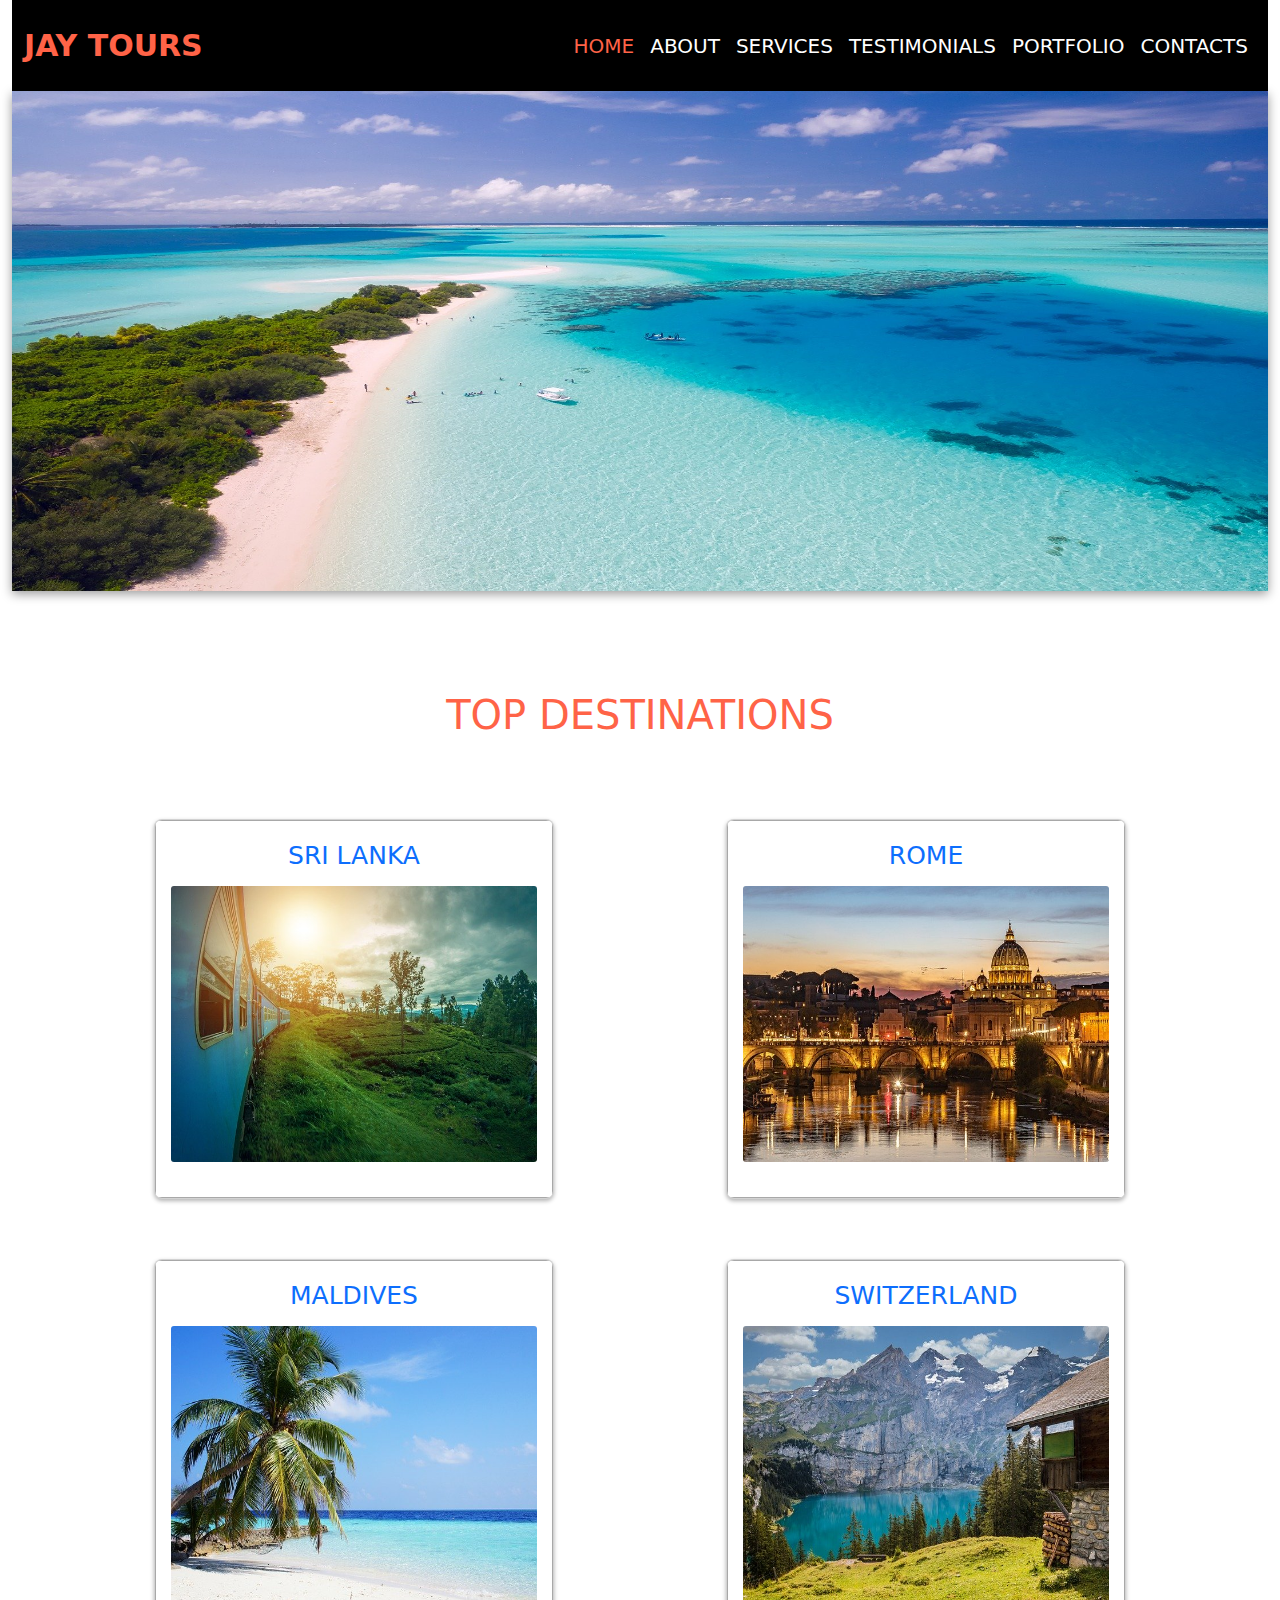
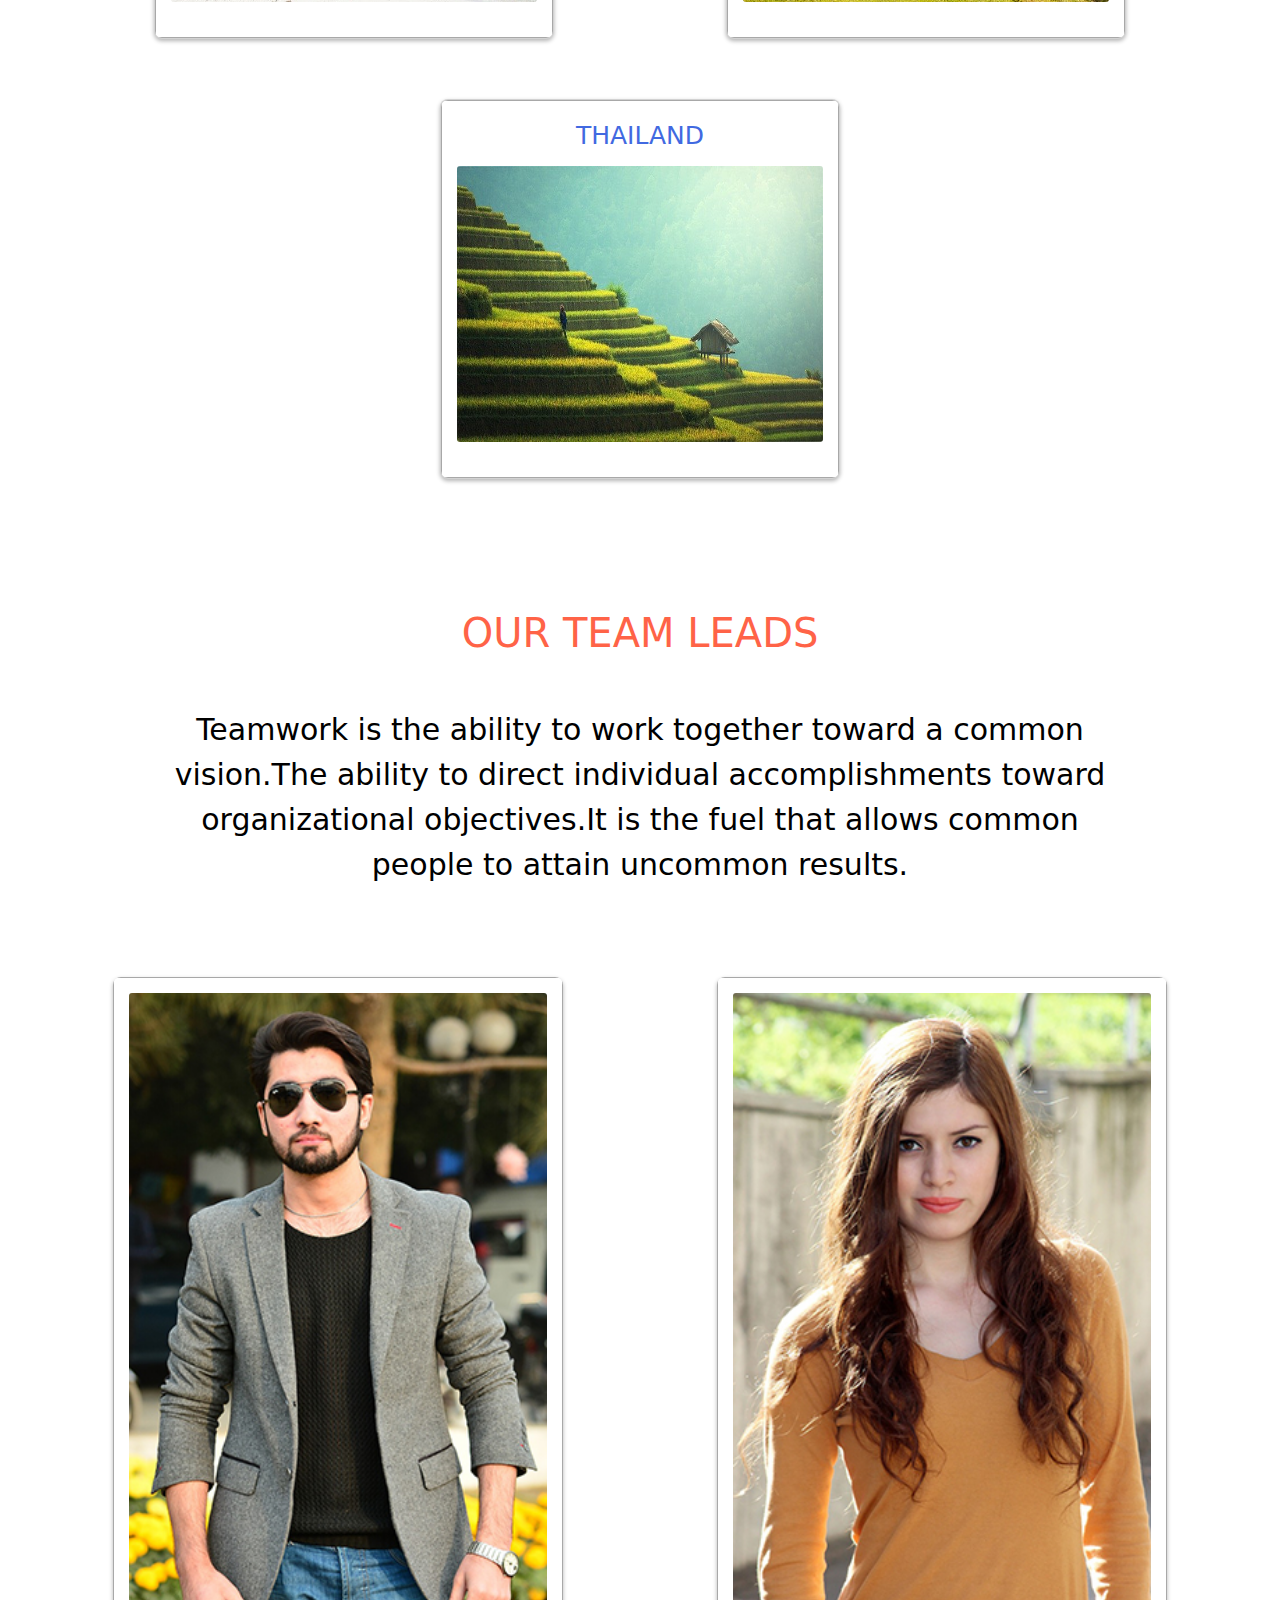
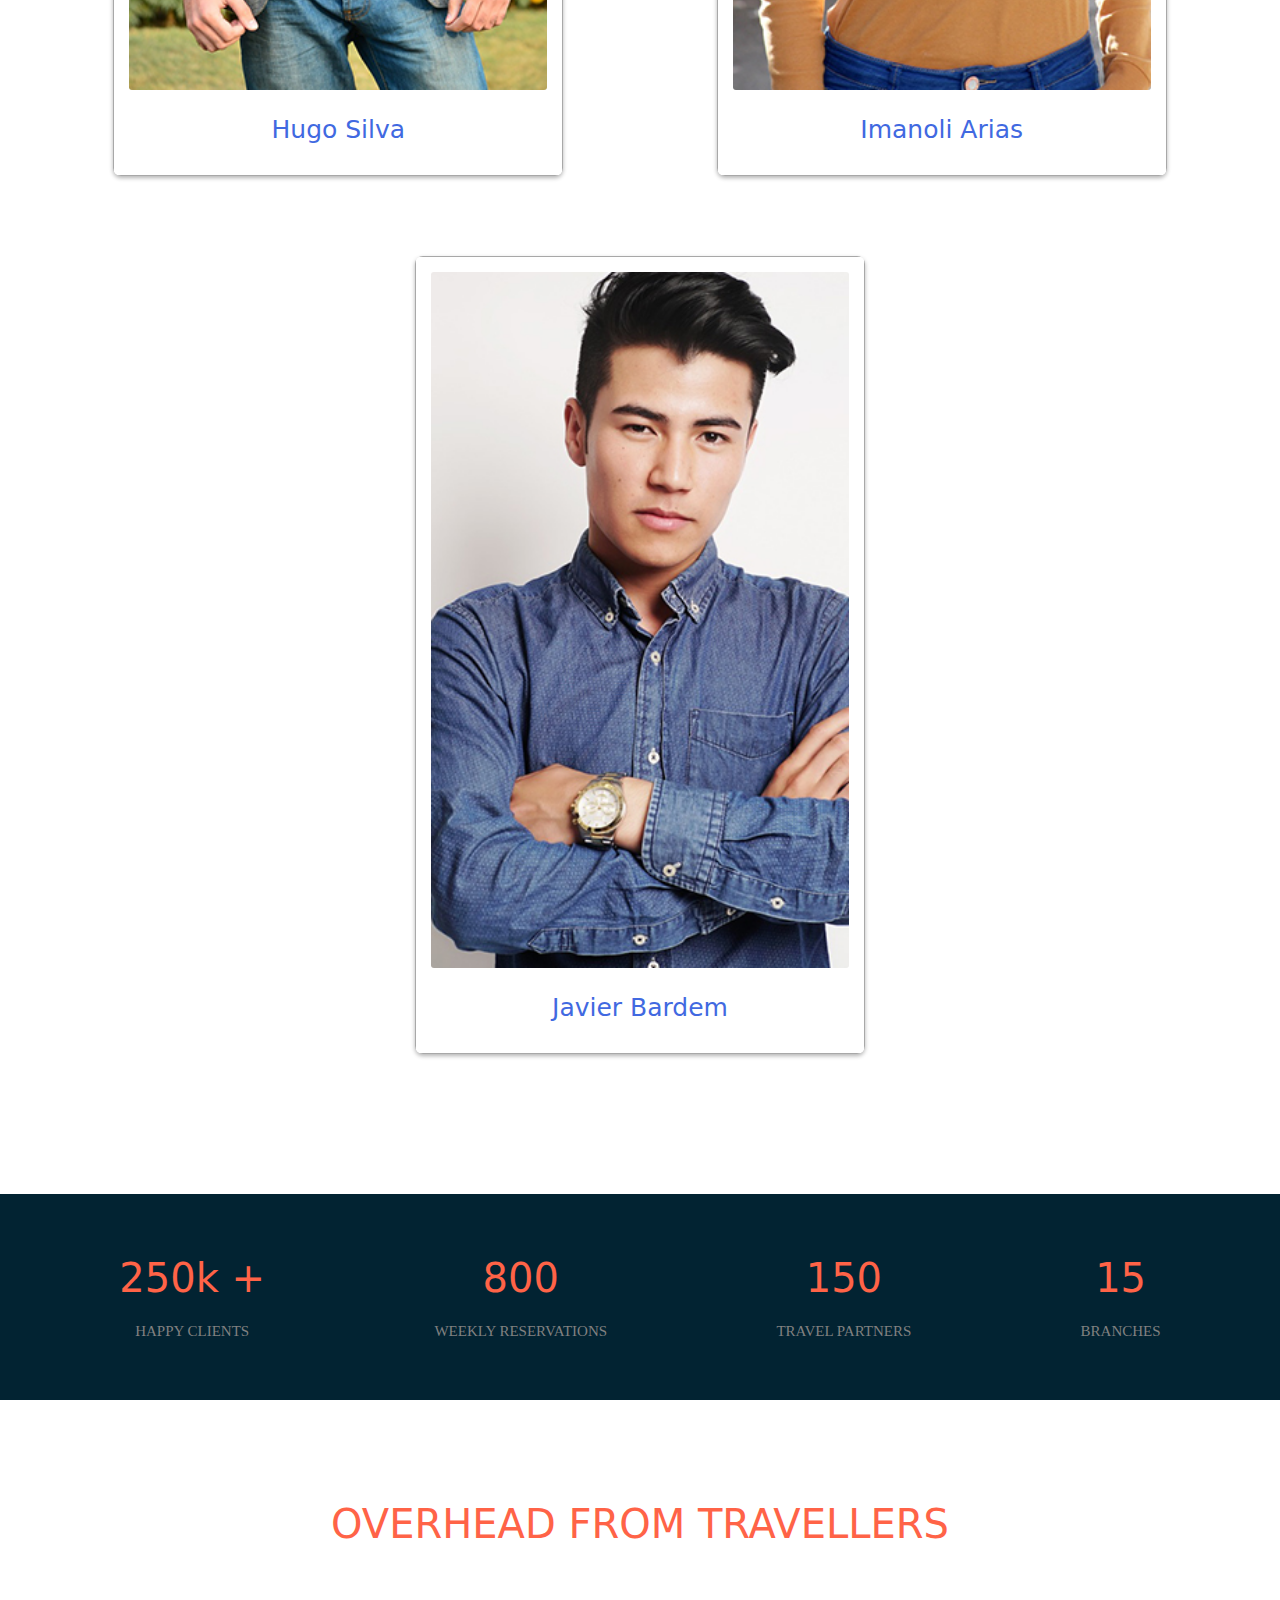
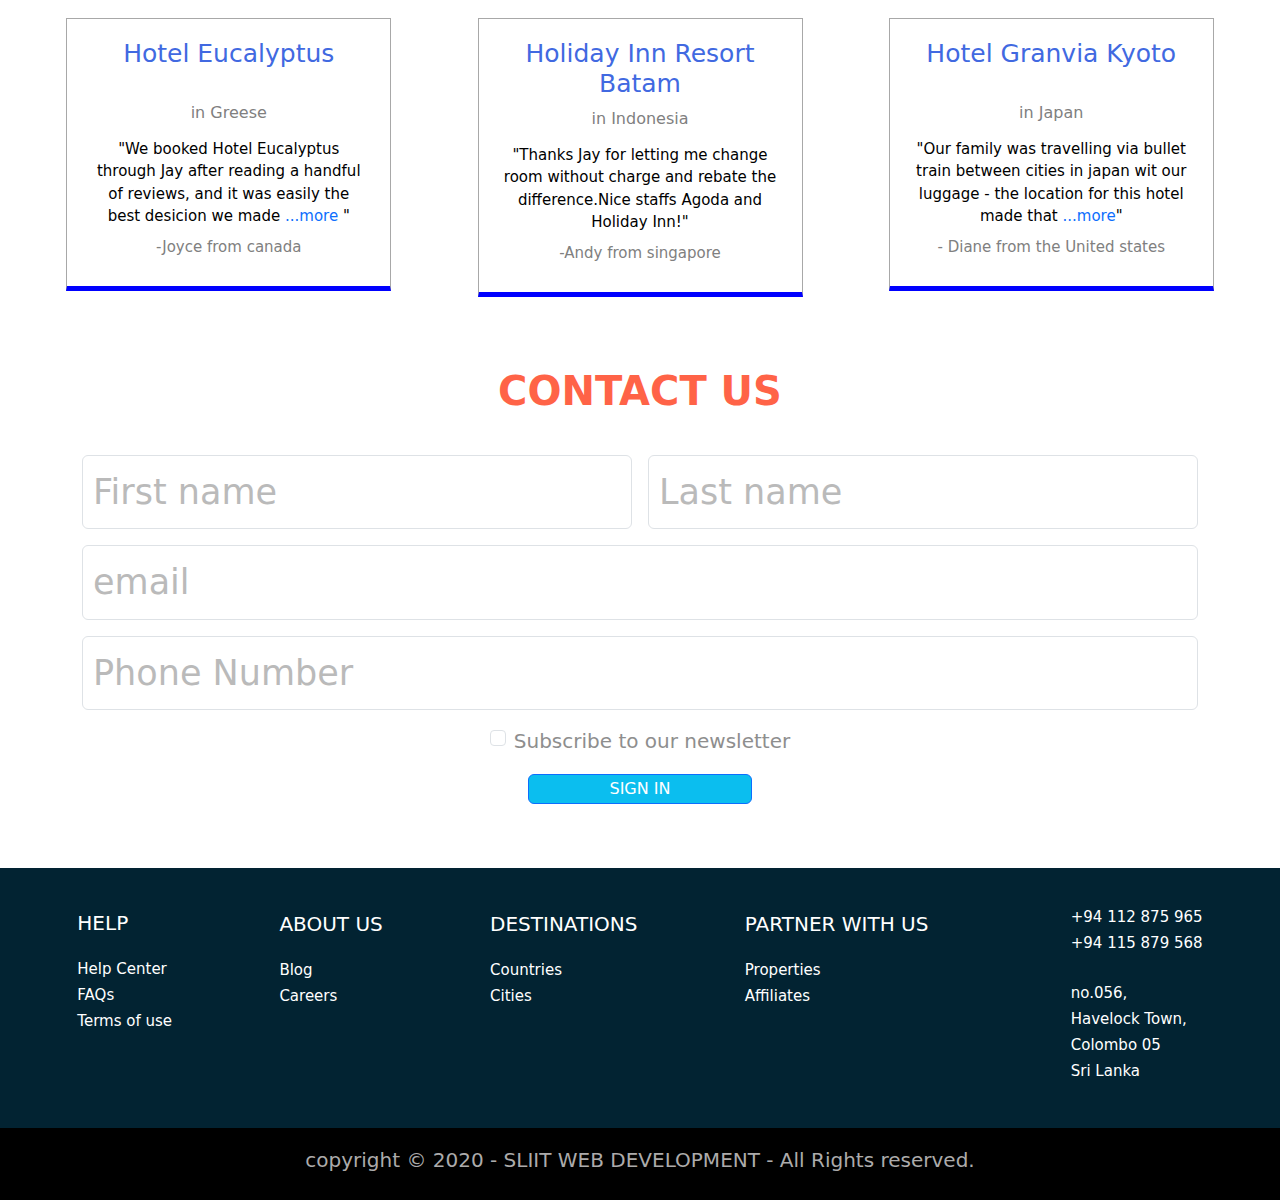
==== index.html @ eb39e1d4 "Add files via upload" ====
<!doctype html>
<html lang="en">
  <head>
    <meta charset="utf-8">
    <meta name="viewport" content="width=device-width, initial-scale=1">
    <title>JAY TOURS</title>
    <link rel="icon" type="image/x-icon" href="title_icon.png">
    <link href="https://cdn.jsdelivr.net/npm/bootstrap@5.3.3/dist/css/bootstrap.min.css" rel="stylesheet" integrity="sha384-QWTKZyjpPEjISv5WaRU9OFeRpok6YctnYmDr5pNlyT2bRjXh0JMhjY6hW+ALEwIH" crossorigin="anonymous">
    <link rel="stylesheet" href="style.css">
    <link rel="stylesheet" href="https://cdnjs.cloudflare.com/ajax/libs/font-awesome/6.6.0/css/all.min.css" integrity="sha512-Kc323vGBEqzTmouAECnVceyQqyqdsSiqLQISBL29aUW4U/M7pSPA/gEUZQqv1cwx4OnYxTxve5UMg5GT6L4JJg==" crossorigin="anonymous" referrerpolicy="no-referrer" />
    <script src="script.js"></script>
    
    
  </head>


  <body>
    <script src="https://cdn.jsdelivr.net/npm/bootstrap@5.3.3/dist/js/bootstrap.bundle.min.js" integrity="sha384-YvpcrYf0tY3lHB60NNkmXc5s9fDVZLESaAA55NDzOxhy9GkcIdslK1eN7N6jIeHz" crossorigin="anonymous"></script>


<!-- 01 header -->
    <div class="container-fluid">
        <div class="row">
            <div class="col-md-12">

                <nav class="navbar navbar-expand-lg bg-black">
                    <div class="container-fluid con_f">

                      <a class="navbar-brand" href="#">JAY TOURS</a>
                      <button class="navbar-toggler" type="button" data-bs-toggle="collapse" data-bs-target="#navbarNavAltMarkup" aria-controls="navbarNavAltMarkup" aria-expanded="false" aria-label="Toggle navigation">
                        <span class="navbar-toggler-icon"></span>
                      </button>

                        <div class="collapse navbar-collapse d-flex justify-content-end" id="navbarNavAltMarkup">
                            <div class="navbar-nav ms-auto text-center">
                                <a class="nav-link home" href="#">HOME</a>
                                <a class="nav-link" target="_blank" href="about.html">ABOUT</a>
                                <a class="nav-link" target="_blank" href="services.html">SERVICES</a>
                                <a class="nav-link" target="_blank" href="testimonials.html">TESTIMONIALS</a>
                                <a class="nav-link" target="_blank" href="portfolio.html">PORTFOLIO</a>
                                <a class="nav-link" target="_blank" href="contacts.html">CONTACTS</a>
                            </div>
                        </div>
                    </div>
                </nav>
            </div>
        </div>
    </div>

<!-- 02.banner -->
    <div class="container-fluid">
        <div class="row">
            <div class="col-md-12">
                <img src="main.jpg" alt="" class="banner_01">
            </div>
        </div>
    </div>

<!-- 03  -->
<div class="container-fluid card_container">

    <div class="heading">
        <h1>  TOP DESTINATIONS</h1>
    </div>

    <div class="card">
        <div class="card_content">
            <h3> <a href="https://en.wikipedia.org/wiki/Sri_Lanka">SRI LANKA</a> </h3>
            <img src="Sri Lanka.jpg" alt="" class="image_card">
        </div>
    </div>

    <div class="card">
        <div class="card_content">
            <h3> <a href="https://en.wikipedia.org/wiki/Rome">ROME</a> </h3>
            <img src="Rome.jpg" alt="" class="image_card">
        </div>
    </div>

    <div class="card">
        <div class="card_content">
            <h3><a href="https://en.wikipedia.org/wiki/Maldives">MALDIVES</a> </h3>
            <img src="Maldives.jpg" alt="" class="image_card">
        </div>
    </div>

    <div class="card">
        <div class="card_content">
            <h3> <a href="https://en.wikipedia.org/wiki/Switzerland">SWITZERLAND</a></h3>
            <img src="Switzerland.jpg" alt="" class="image_card">
        </div>
    </div>

    <div class="card">
        <div class="card_content">
            <h3> <a href="https://en.wikipedia.org/wiki/Thailand"></a> THAILAND</h3>
            <img src="Thailand.jpg" alt="" class="image_card">
        </div>
    </div>
</div>

<!-- 4 team leads -->
    <div class="card_container">

        <div class="heading">
            <h1>OUR TEAM LEADS</h1>
            <p class="para_04">Teamwork is the ability to work together toward a common vision.The ability to direct individual accomplishments toward organizational objectives.It is the fuel that allows common people to attain uncommon results.</p>
        </div>
    
        <div class="card_02">
            <div class="card_content">
                <img src="Hugo Silva.jpg" alt="" class="image_card_02">
                <h3>Hugo Silva</h3>
            </div>
        </div>

        <div class="card_02">
            <div class="card_content">
                <img src="Imanoli Arias.jpg" alt="" class="image_card_02">
                <h3>Imanoli Arias</h3>
            </div>
        </div>

        <div class="card_02">
            <div class="card_content">
                <img src="Javier Bardem.jpg" alt="" class="image_card_02">
                <h3>Javier Bardem</h3>
            </div>
        </div>
        
    </div>

<!-- 05 banner -->
<div class="card_container_02"> 

    <div class="card_content_05">
        <h3>250k +</h3>
        <h6>HAPPY CLIENTS</h6>
    </div>

    <div class="card_content_05">
        <h3>800</h3>
        <h6>WEEKLY RESERVATIONS</h6>
    </div>

    <div class="card_content_05">
        <h3>150</h3>
        <h6>TRAVEL PARTNERS</h6>
    </div>

    <div class="card_content_05">
        <h3>15</h3>
        <h6>BRANCHES</h6>
    </div>
</div>

<!-- 06 -->  
<div class="card_container">

    <div class="heading">
        <h1>OVERHEAD FROM TRAVELLERS</h1>
    </div>

    <div class="card1">
        <div class="card_content cc1 cc2">
            <h3>Hotel Eucalyptus</h3><br>
            <h6>in Greese</h6>
            <p>"We booked Hotel Eucalyptus through Jay after reading a handful of reviews, and it was easily the best desicion we made <span><a href="">...more</a></span> "</p>
            <h4>-Joyce from canada</h4>
        </div>
    </div>

    <div class="card1">
        <div class="card_content cc1 cc2">
            <h3>Holiday Inn Resort Batam</h3>
            <h6>in Indonesia</h6>
            <p>"Thanks Jay for letting me change room without charge and rebate the difference.Nice staffs Agoda and Holiday Inn!"</p>
            <h4>-Andy from singapore</h4>
        </div>
    </div>

    <div class="card1">
        <div class="card_content cc1 cc2">
            <h3>Hotel Granvia Kyoto</h3><br>
            <h6>in Japan</h6>
            <p>"Our family was travelling via bullet train between cities in japan wit our luggage - the location for this hotel made that <span><a href="#">...more</a></span>"</p>
            <h4>- Diane from the United states</h4>
        </div>
    </div>
    
</div>

<!-- 7.form/contact us -->

<script>
    function validateForm(){
     // get elements 
         var name1 = document.getElementById("name1").value;
         var name2= document.getElementById("name2").value;
         var email = document.getElementById("email").value;
        window.alert("Name: " + name1 + " " + name2 +  "\nEmail: " + email )

    // if (name1 === ""){
    //     window.alert("please enter First name") 
    //     return false;
    // }
    // if (name2 === ""){
    //     window.alert("please enter Last name") 
    //     return false;
    // }
    if(email === ""){
        window.alert("Please enter your Email") 
        return false;
    }
    if ((name1 == "") || (name2 == "")) {
        window.alert("Please enter your full name") 
        return false;
    }
        return true
    }
</script>



<div class="container mb-5" id="form_01" onsubmit="return validateForm()">
    <div class="row">
        <div class="col-md-12">

            <div class="hed_01 d-flex justify-content-center mb-1">
                <h1>CONTACT US</h1>
            </div>
        
            <form class="row  g-3 mb-3 mt-4">

                <div class="col-md-6">
                    <input id="name1" type="text" class="form-control" placeholder="First name" aria-label="First name">
                </div>
                <br>
                <div class="col-md-6">
                <input  id="name2" type="text" class="form-control" placeholder="Last name" aria-label="First name">
                </div>

                <div class="col-12">
                    <input  id="email" type="email" class="form-control" placeholder="email" aria-label="First name">
                </div>

                <div class="col-12">
                    <input type="tel" class="form-control" placeholder="Phone Number" aria-label="First name">
                </div>

                <div class="col-12 d-flex justify-content-center">
                    <div class="form-check">
                        <input class="form-check-input" type="checkbox" id="gridCheck">
                        <label class="form-check-label" for="gridCheck">Subscribe to our newsletter</label>
                    </div>
                </div>

                <div class="col-12 d-flex justify-content-center">
                    <button type="submit" class=" button btn btn-primary">SIGN IN</button>
                </div>

            </form>
        </div>
    </div>
</div>

<!-- 8.1 footer -->
<div class="f_container">

    <div class="f_card">
        <div class="f_card_content">
            <h3>HELP</h3>
            <h6>Help Center</h6>
            <h6>FAQs</h6>
            <h6>Terms of use</h6>
            <br><br>
        </div>
    </div>

    <div class="f_card">
        <div class="f_card_content">
            <h3>ABOUT US</h3>
            <h6>Blog</h6>
            <h6>Careers</h6>
            <br><br><br>
        </div>
    </div>

    <div class="f_card">
        <div class="f_card_content">
            <h3>DESTINATIONS</h3>
            <h6>Countries</h6>
            <h6>Cities</h6>
            <br><br><br>
        </div>
    </div>

    <div class="f_card">
        <div class="f_card_content">
            <h3>PARTNER WITH US</h3>
            <h6>Properties</h6>
            <h6>Affiliates</h6>
            <br><br><br>
        </div>
    </div>

    <div class="f_card">
        <div class="f_card_content">

            <div class="phone_wrapper">
                <i class="fa-solid fa-phone"></i>
                <div class="two">
                    <h6>+94 112 875 965</h6>
                    <h6>+94 115 879 568</h6>
                </div>
            </div><br>

           <div class="location_wrapper">
                <i class="fa-solid fa-location-dot"></i>
                <div class="two">
                    <h6>no.056,</h6>
                    <h6>Havelock Town,</h6>
                    <h6>Colombo 05</h6>
                    <h6>Sri Lanka</h6>
                </div>
           </div>
        </div>
    </div>

</div>

<!-- 8.2footer -->
<div class="footer_container">
    <h3 class="footer_text1"> copyright © 2020 - SLIIT WEB DEVELOPMENT - All Rights reserved. </h3>
</div>

  </body>
</html>
---- style.css ----
*{

}


/* 01.header */
.nav-link{
    color: white;
}
.nav-link.home{
    color: tomato;
}
.navbar-brand{
    color: tomato;
    font-size: 30px;
    font-weight: 600;
}
.navbar{
}
.con_f{
    margin: 10px 0px;
}
.navbar-nav{
    font-size: 20px;
}
.card_content a{
    text-decoration: none;
}

/* 02 */
.banner_01{
    height: 500px;
    width: 100%;
    box-shadow: 0px 3px 10px rgba(0, 0, 0, 0.4);
} 

/* 03 card */
.card_container{
    display: flex;
    justify-content: center;
    flex-wrap: wrap;
    margin-top: 100px;
    margin-bottom: 50px;
}
.heading{
    height: auto;
    width: 100%;
   text-align: center;
   color: tomato;
}
.heading h1{
    margin: 0px 20px 40px 20px;
}
.card{
    width: 400px;
    background-color:white;
    border-radius: 8px;
    overflow: hidden;
    box-shadow: 0px 2px 4px rgba(0, 0, 0, 0.3);
    margin: 30px;
    height: auto;
}
.card_content{
    padding: 10px 10px 0px 10px;
    display: flex;
    flex-direction: column;
    height: auto;
    text-align: center;
}
.card_content h3{
    font-size: 25px;
    margin: 10px;
    color:gray;
}
.card_content h4{
    font-size: 15px;
    color:#4169E1 ;
    margin-bottom: 10px;
    padding: 0px;
}
.card_footer{
    display: flex;
    justify-content: center;
    align-items: flex-end;
}
.card_content h6{
    margin-bottom: 5px;
}
.card_content p{
    color: #666;
    font-size: 15px;
    line-height: 1.3;
    margin: 10px 15px;
}
.card_content .btn{
    display: inline-block;
    /* padding: 8px 16px; */
    background-color: #333;
    text-decoration: none;
    border-radius: 4px;
    /* margin-top: 16px; */
    color: #fff;
}
.image_card{
    border-radius: 3px;
    margin: 5px;
    margin-bottom: 15px;
    height: 276px;
}

/* 04.team leads */
.card_container{
    display: flex;
    justify-content: center;
    flex-wrap: wrap;
    margin-top: 100px;
    margin-bottom: 50px;
}
.heading{
    height: auto;
    width: 100%;
   text-align: center;
   color: tomato;
}
.heading h1{
    margin: 0px 20px 40px 20px;
}
.para_04{
    color: black;
    font-size: 30px;
    text-align: center;
    margin: 0px 150px 50px 150px;
    font-weight: 500;
}
.card_02{
    width: 450px;
    background-color:white;
    border-radius: 8px;
    overflow: hidden;
    box-shadow: 0px 2px 4px rgba(0, 0, 0, 0.3);
    margin: 40px;
    height: auto;
}
.card_content{
    padding: 10px 10px 0px 10px;
    display: flex;
    flex-direction: column;
    height: auto;
    text-align: center;
}
.image_card_02{
    border-radius: 3px;
    margin: 5px;
    margin-bottom: 15px;
    height: auto;
}

/* 05 */
.card_container_02{
    background-color: #022332;
    display: flex;
    justify-content: space-evenly;
    flex-wrap: wrap;
    margin-top: 100px;
    margin-bottom: 50px;
}
.card_content_05{
    display: flex;
    flex-direction: column;
    height: auto;
    text-align: center;
    margin: 60px 50px;
}
.card_content_05 h3{
    color: tomato;
    font-size: 40px;
    font-family: 'Gill Sans', 'Gill Sans MT', Calibri, 'Trebuchet MS', sans-serif 'Franklin Gothic Medium', 'Arial Narrow', Arial, sans-serif;
    text-align: center;
    margin: 0px;
    padding-bottom: 20px;
}
.card_content_05 h6{
    color: gray;
    font-size: 15px;
    margin-top: 20px;
    font-family: 'Times New Roman', Times, serif;
    text-align: center;
    margin: 0px;
}


/* 06  */
.card_container{
    display: flex;
    justify-content: space-evenly;
    flex-wrap: wrap;
    margin-top: 100px;
    margin-bottom: 50px;
}
.heading{
   text-align: center;
   color: tomato;
   margin-bottom: 20px;
   margin: 0px 20px;
   font-weight: 300;
}
.heading h1{
    margin-bottom: 50px;
    font-size: 40px;
}
.card1{
    width: 325px;
    background-color: white;
    overflow: hidden; 
    /* box-shadow: 0px 3px rgba(0, 72, 255, 1); */
    margin-right: 40px;
    height: auto;
    margin: 20px;
}
.card_content{
    padding: 10px 10px 20px 10px;
    display: flex;
    flex-direction: column;
    text-align: center;
    color: white;
    border: 1px solid rgb(168, 168, 168);
}
.cc1{
 justify-content: space-between;
 border-bottom: 5px solid blue;
}
.card_content h3{
    font-size: 25px;
    margin: 10px;
    color:#4169E1;
}
.card_content h4{
    font-size: 15px;
    color:gray ;
    margin-bottom: 10px;
    padding: 0px;
}
.card_footer{
    display: flex;
    justify-content: center;
    align-items: flex-end;
}

.card_content h6{
    margin-bottom: 5px;
    color: gray;
}
.card_content p{
    color: black;
    font-size: 15px;
    line-height: 1.5;
    margin: 10px 15px;
    font-weight: 500;

}
.card_content .btn{
    display: inline-block;
    /* padding: 8px 16px; */
    background-color: #333;
    text-decoration: none;
    border-radius: 4px;
    /* margin-top: 16px; */
    color: #fff;
}

/* 07 form */
.hed_01 h1{
    margin: 0px 20px;
    font-size: 40px;
    color: tomato;
    font-weight: 600;
}

.form-control{
    font-size: 35px;
    color: black !important;
    padding: 10px;
    
}

.form-control::placeholder { 
    color: rgb(186, 186, 186);
    opacity: 1; 
}
.form-check-label{
    font-size: 20px;
    color: rgb(142, 142, 142);
    font-weight: 500;
}


/* 08.1 footer */
.lbl_title_footer{
    color: gray;
    font-size: 20px;
}

.footer_02{
    display: flex;
    justify-content: space-around ;
    flex-wrap: wrap;
    width: 100%;
}
.footer_02 h3{
    margin: 20px 50px;
}
.card h4{
    align-content: flex-end;
}
.button{
    color:white ;
    background-color: #0bbeef;
    padding: 2px 80px;
}


/* 8.2 footer */ 
.f_container{
    display: flex;
    justify-content: space-evenly;
    flex-wrap: wrap;
    background-color: #022332;
    align-items: center;
}
.f_card{
    /* width: 300px; */
    height: auto;
    overflow: hidden;
    margin: 20px 0px;
    display: flex;
    justify-content: center;
}
.f_card_content{
    display: flex;
    flex-direction: column;
    height: auto;
    text-align: left;
    margin: 20px 30px;
    justify-content: center;
}
.f_card_content h3,
.f_card_content h6{
    color: white;
}
.f_card_content h3{
    margin-bottom: 25px;
    font-size: 20px;
}
.f_card_content h6{
    font-size: 15px;
}
.fa-solid{
    color: tomato;
}
.phone_wrapper{
    display: flex;
    justify-content: center;
}
.location_wrapper{
    display: flex;
    align-items: center;
}
.fa-solid{
    align-items: center;
    padding: 15px 20px 15px 15px;
}

/* footer 2 */
.footer_container{
    display: flex;
    justify-content: center;
    width: 100%;
    height: auto;
    background-color: black;
}
.footer_container h3{
    color: #acabab;
}
.footer_text1{
    padding: 20px;
    font-size: 20px;
}
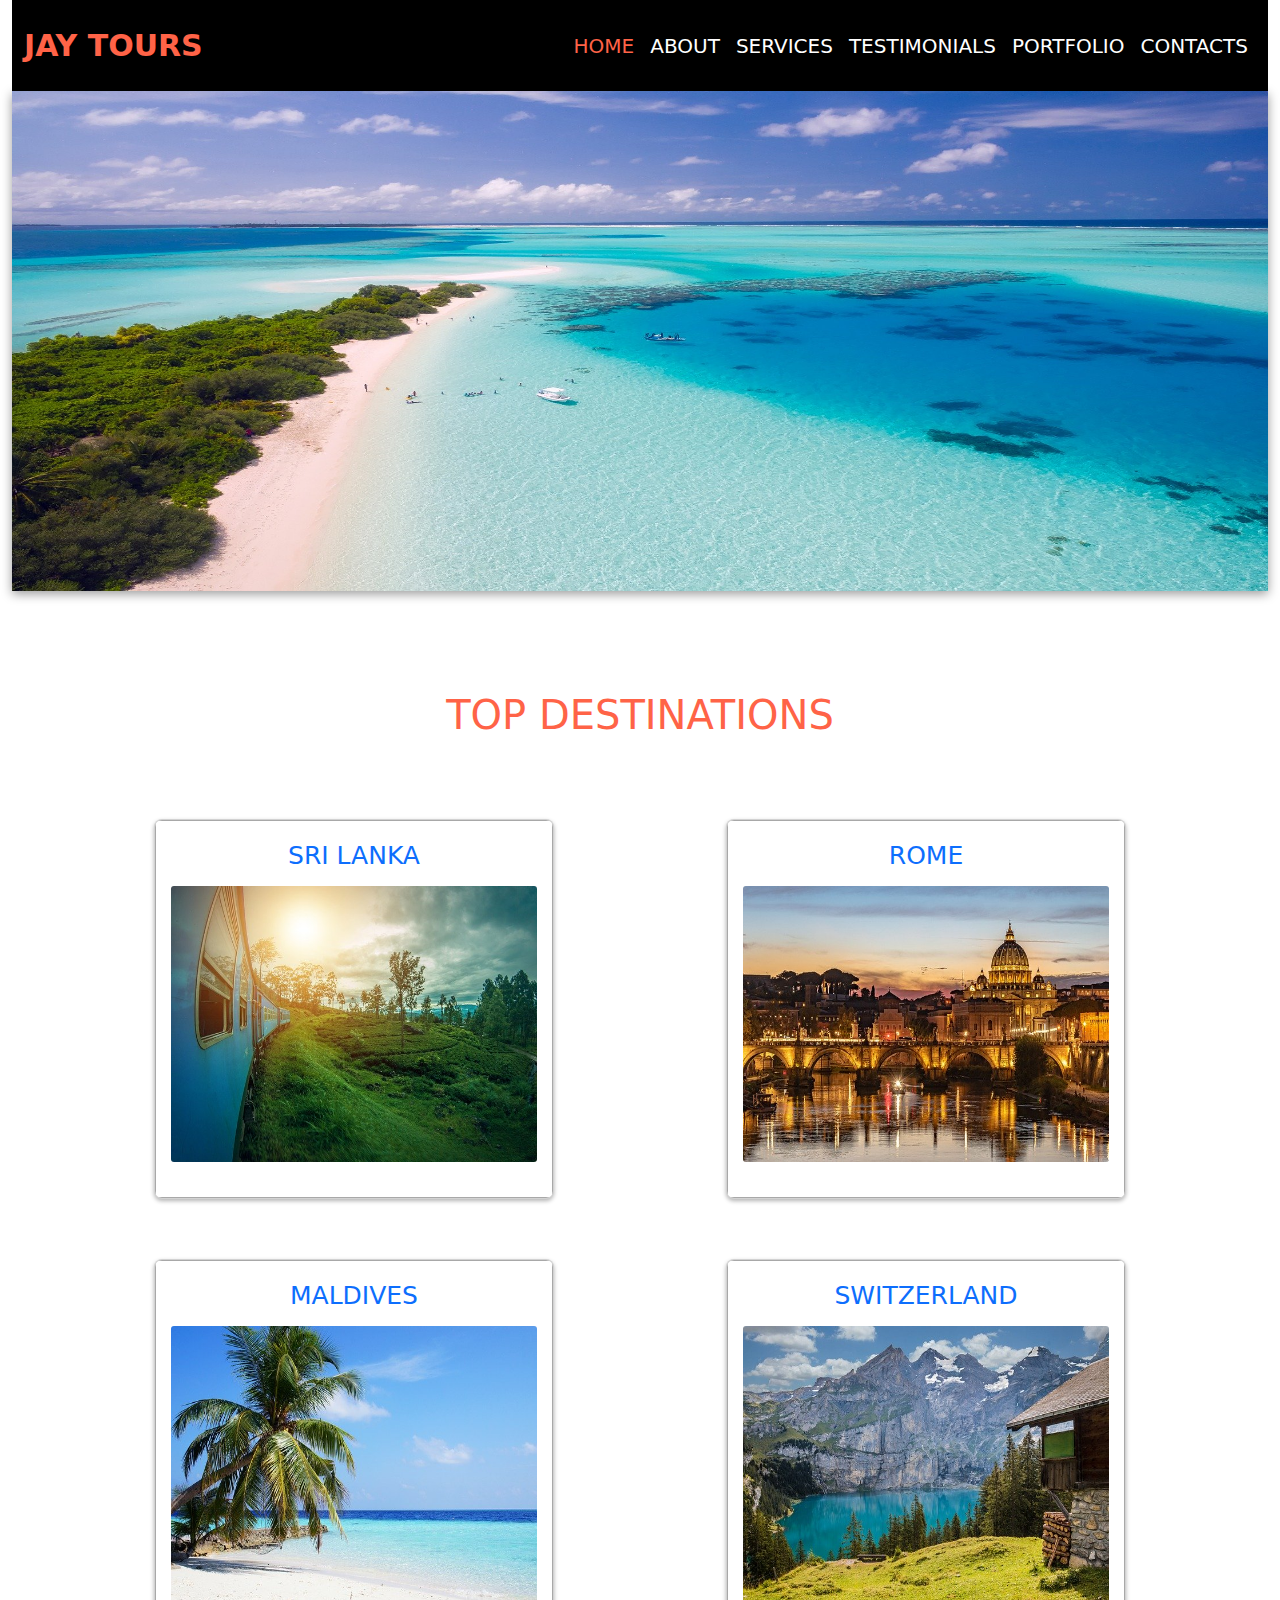
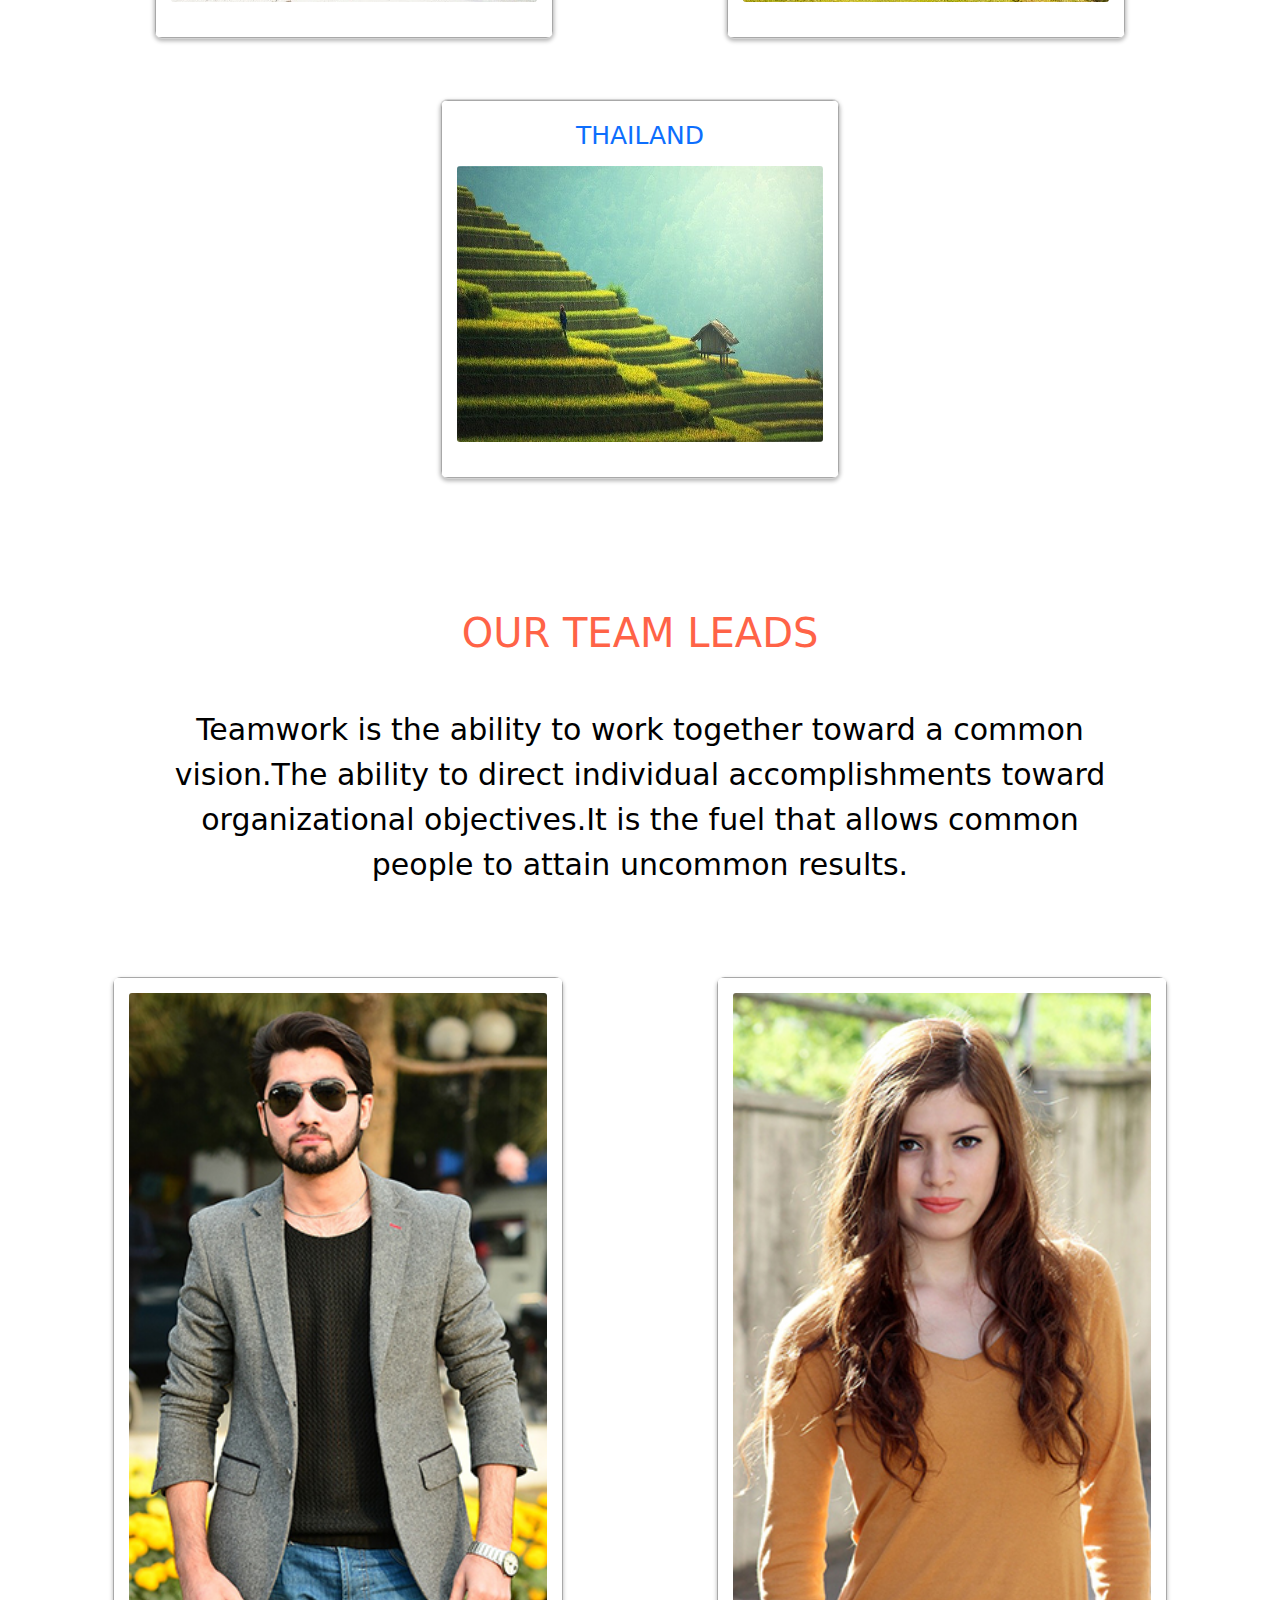
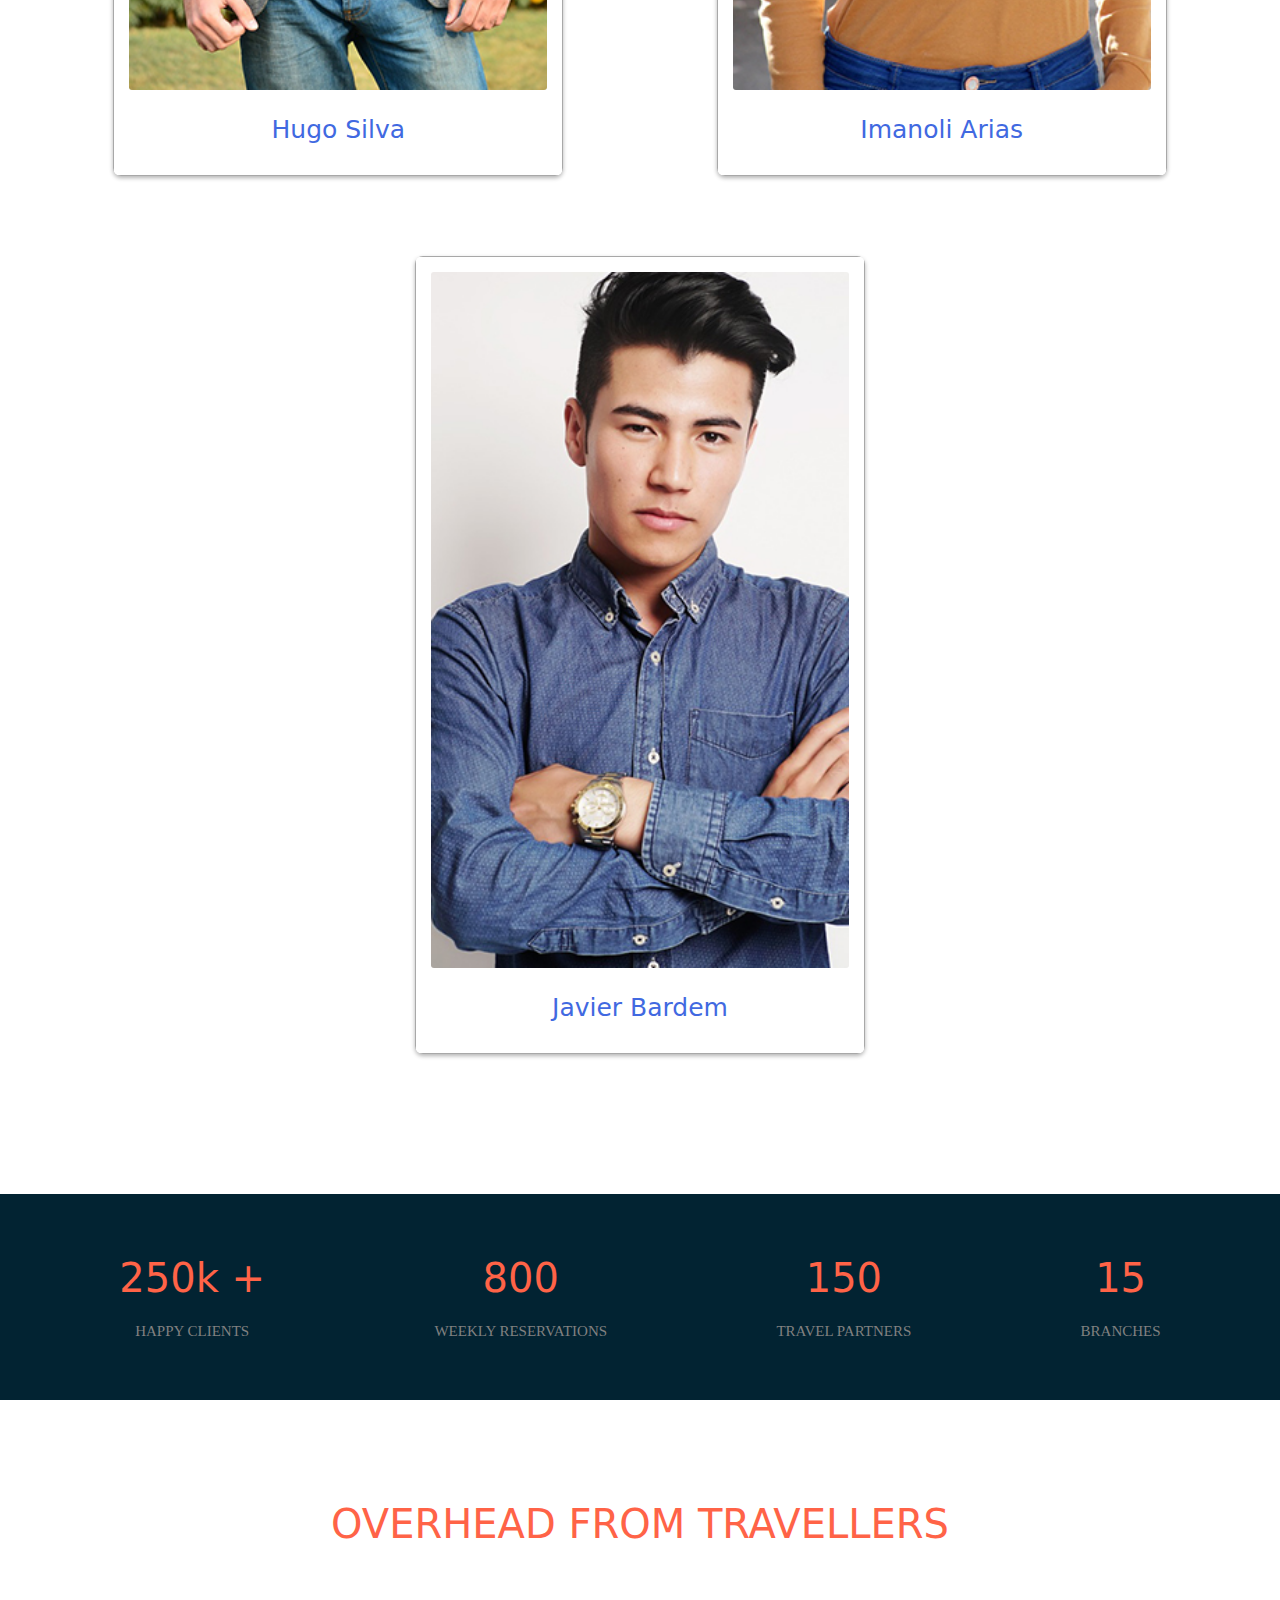
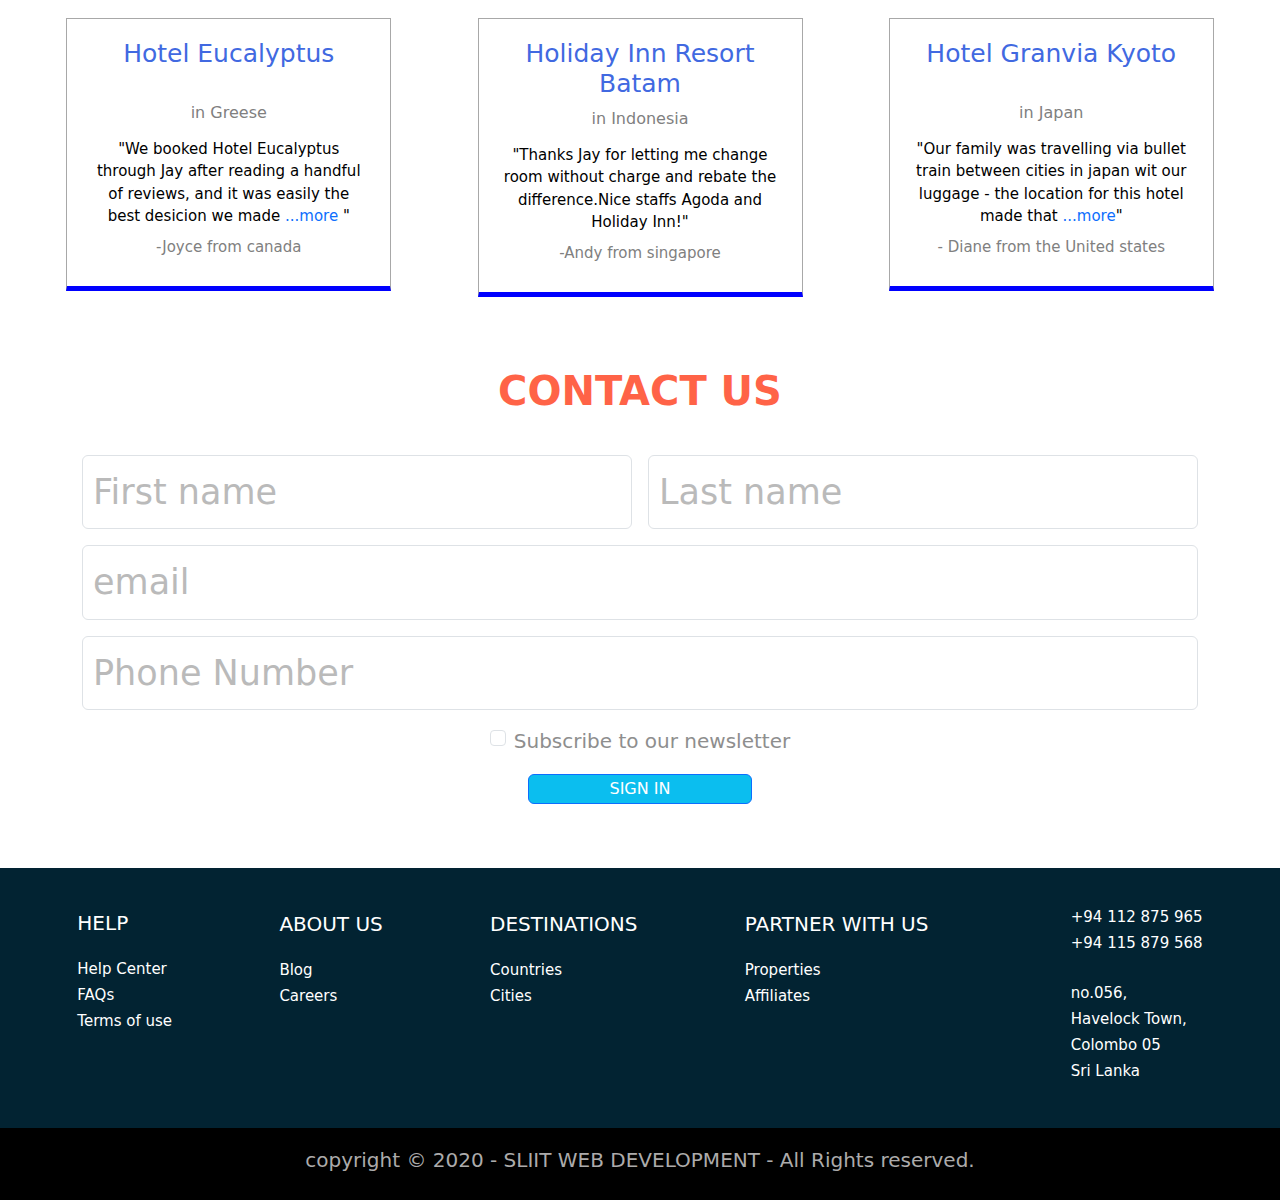
==== commit 0d46b46a: "Update index.html" ====
--- a/index.html
+++ b/index.html
@@ -93,7 +93,7 @@
 
     <div class="card">
         <div class="card_content">
-            <h3> <a href="https://en.wikipedia.org/wiki/Thailand"></a> THAILAND</h3>
+            <h3> <a href="https://en.wikipedia.org/wiki/Thailand">THAILAND</a></h3>
             <img src="Thailand.jpg" alt="" class="image_card">
         </div>
     </div>
@@ -335,4 +335,4 @@
 </div>
 
   </body>
-</html>+</html>
--- a/style.css
+++ b/style.css
@@ -386,8 +386,23 @@
     padding: 20px;
     font-size: 20px;
 }
-
-
-
-
-
+.nav-link:hover{
+    color: red !important;
+}
+.navbar-brand:hover{
+    color: red;
+}
+.navbar-brand:afterclic{
+    color:blue;
+}
+.nav-link:disabled {
+    color: red !important;
+}
+.nav-link:active {
+    color: red !important;
+}
+
+
+
+
+
